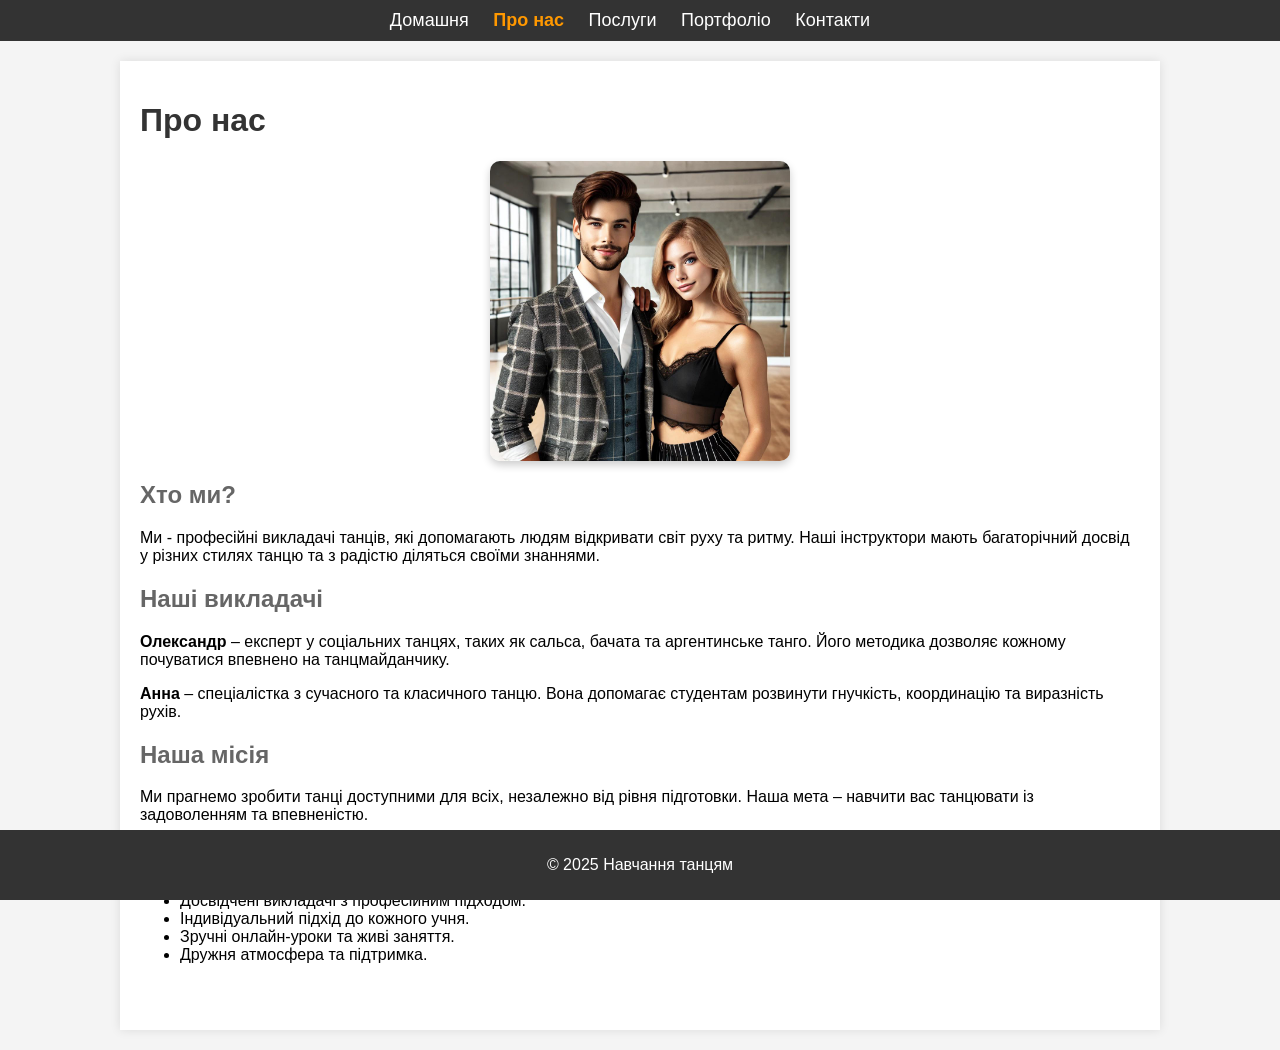
==== about.html @ e647d956 "Add code for about" ====
<!DOCTYPE html>
<html lang="uk">
<head>
    <meta charset="UTF-8">
    <meta name="viewport" content="width=device-width, initial-scale=1.0">
    <title>Про нас</title>
    <link rel="stylesheet" href="styles.css">
</head>
<body>

<header>
    <nav>
        <ul>
            <li><a href="index.html">Домашня</a></li>
            <li><a href="about.html" class="active">Про нас</a></li>
            <li><a href="services.html">Послуги</a></li>
            <li><a href="portfolio.html">Портфоліо</a></li>
            <li><a href="contacts.html">Контакти</a></li>
        </ul>
    </nav>
</header>

<div class="content">
    <h1>Про нас</h1>
    
    <img src="photo/dance-teachers.jpg" alt="Наші викладачі танців" class="team-photo">

    <h2>Хто ми?</h2>
    <p>Ми - професійні викладачі танців, які допомагають людям відкривати світ руху та ритму. Наші інструктори мають багаторічний досвід у різних стилях танцю та з радістю діляться своїми знаннями.</p>

    <h2>Наші викладачі</h2>
    <p><strong>Олександр</strong> – експерт у соціальних танцях, таких як сальса, бачата та аргентинське танго. Його методика дозволяє кожному почуватися впевнено на танцмайданчику.</p>
    <p><strong>Анна</strong> – спеціалістка з сучасного та класичного танцю. Вона допомагає студентам розвинути гнучкість, координацію та виразність рухів.</p>

    <h2>Наша місія</h2>
    <p>Ми прагнемо зробити танці доступними для всіх, незалежно від рівня підготовки. Наша мета – навчити вас танцювати із задоволенням та впевненістю.</p>

    <h2>Чому обирають нас?</h2>
    <ul>
        <li>Досвідчені викладачі з професійним підходом.</li>
        <li>Індивідуальний підхід до кожного учня.</li>
        <li>Зручні онлайн-уроки та живі заняття.</li>
        <li>Дружня атмосфера та підтримка.</li>
    </ul>
</div>

<footer class="footer">
    <p>&copy; 2025 Навчання танцям </p>
</footer>

</body>
</html>
---- styles.css ----
body {
    font-family: Arial, sans-serif;
    margin: 0;
    padding: 0;
    background-color: #f4f4f4;
}


header {
    background-color: #333;
    color: #fff;
    padding: 10px 0;
}

nav {
    text-align: center;
}

nav ul {
    list-style: none;
    padding: 0;
    margin: 0;
}

nav ul li {
    display: inline;
    margin-right: 20px;
}

nav ul li a {
    color: #fff;
    text-decoration: none;
    font-size: 18px;
}

nav ul li a:hover {
    text-decoration: underline;
}


.content {
    padding: 20px;
    background-color: #fff;
    margin: 20px auto;
    max-width: 1000px;
    box-shadow: 0 0 10px rgba(0, 0, 0, 0.1);
    padding-bottom: 50px;
}

h1 {
    color: #333;
}

h2 {
    color: #666;
}


img {
    margin: 10px;
    border-radius: 5px;
}


.footer {
    background-color: #333;
    color: #fff;
    text-align: center;
    padding: 10px 0;
    position: fixed;
    width: 100%;
    bottom: 0;
    margin-top: 50px;
}


.team-photo {
    display: block;
    max-width: 100%;
    height: 300px; 
    width: auto;
    margin: 20px auto;
    border-radius: 10px;
    box-shadow: 0 4px 8px rgba(0, 0, 0, 0.2);
    object-fit: cover; 
}

nav ul li a.active {
    font-weight: bold;
    color: #ff9800; /* Колір для активного посилання */
}
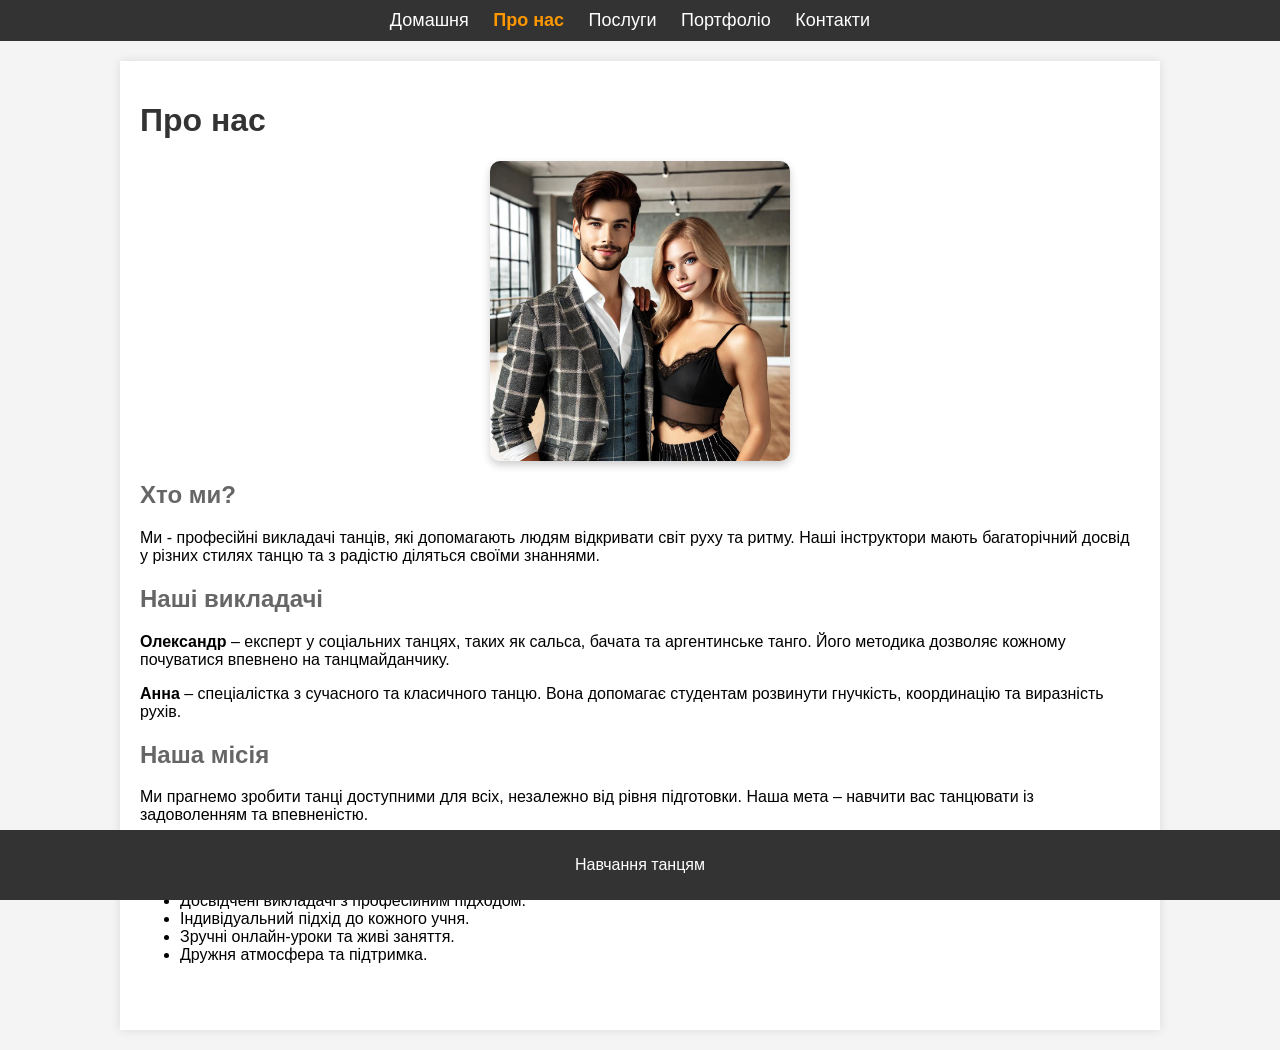
==== commit 843d56a7: "Add media request" ====
--- a/about.html
+++ b/about.html
@@ -1,8 +1,6 @@
 <!DOCTYPE html>
 <html lang="uk">
 <head>
-    <meta charset="UTF-8">
-    <meta name="viewport" content="width=device-width, initial-scale=1.0">
     <title>Про нас</title>
     <link rel="stylesheet" href="styles.css">
 </head>
@@ -21,21 +19,21 @@
 </header>
 
 <div class="content">
-    <h1>Про нас</h1>
+    <h1 class="fade-in">Про нас</h1>
     
-    <img src="photo/dance-teachers.jpg" alt="Наші викладачі танців" class="team-photo">
+    <img  src="photo/dance-teachers.jpg" alt="Наші викладачі танців" class="team-photo">
 
-    <h2>Хто ми?</h2>
-    <p>Ми - професійні викладачі танців, які допомагають людям відкривати світ руху та ритму. Наші інструктори мають багаторічний досвід у різних стилях танцю та з радістю діляться своїми знаннями.</p>
+    <h2 class="fade-in">Хто ми?</h2>
+    <p class="fade-in">Ми - професійні викладачі танців, які допомагають людям відкривати світ руху та ритму. Наші інструктори мають багаторічний досвід у різних стилях танцю та з радістю діляться своїми знаннями.</p>
 
-    <h2>Наші викладачі</h2>
-    <p><strong>Олександр</strong> – експерт у соціальних танцях, таких як сальса, бачата та аргентинське танго. Його методика дозволяє кожному почуватися впевнено на танцмайданчику.</p>
-    <p><strong>Анна</strong> – спеціалістка з сучасного та класичного танцю. Вона допомагає студентам розвинути гнучкість, координацію та виразність рухів.</p>
+    <h2 class="fade-in">Наші викладачі</h2>
+    <p class="fade-in"><strong>Олександр</strong> – експерт у соціальних танцях, таких як сальса, бачата та аргентинське танго. Його методика дозволяє кожному почуватися впевнено на танцмайданчику.</p>
+    <p class="fade-in"><strong>Анна</strong> – спеціалістка з сучасного та класичного танцю. Вона допомагає студентам розвинути гнучкість, координацію та виразність рухів.</p>
 
-    <h2>Наша місія</h2>
-    <p>Ми прагнемо зробити танці доступними для всіх, незалежно від рівня підготовки. Наша мета – навчити вас танцювати із задоволенням та впевненістю.</p>
+    <h2 class="fade-in">Наша місія</h2>
+    <p class="fade-in">Ми прагнемо зробити танці доступними для всіх, незалежно від рівня підготовки. Наша мета – навчити вас танцювати із задоволенням та впевненістю.</p>
 
-    <h2>Чому обирають нас?</h2>
+    <h2 class="fade-in">Чому обирають нас?</h2>
     <ul>
         <li>Досвідчені викладачі з професійним підходом.</li>
         <li>Індивідуальний підхід до кожного учня.</li>
@@ -45,7 +43,7 @@
 </div>
 
 <footer class="footer">
-    <p>&copy; 2025 Навчання танцям </p>
+    <p> Навчання танцям </p>
 </footer>
 
 </body>
--- a/styles.css
+++ b/styles.css
@@ -6,6 +6,36 @@
     background-color: #f4f4f4;
 }
 
+.fade-in {
+    opacity: 0;
+    transform: translateY(-30px);
+    animation: fadeIn 1.5s ease-out forwards;
+}
+
+
+h1.fade-in {
+    animation-delay: 0.3s;
+}
+
+p.fade-in {
+    animation-delay: 0.6s;
+}
+
+@keyframes fadeIn {
+    from {
+        opacity: 0;
+        transform: translateY(-30px);
+    }
+    to {
+        opacity: 1;
+        transform: translateY(0);
+    }
+}
+
+.contact-card:hover {
+    background: #e3f2fd;
+    transform: scale(1.05);
+}
 
 header {
     background-color: #333;
@@ -88,5 +118,111 @@
 
 nav ul li a.active {
     font-weight: bold;
-    color: #ff9800; /* Колір для активного посилання */
-}+    color: #ff9800; 
+}
+
+
+.contact-container {
+    display: flex;
+    justify-content: space-around;
+    margin-bottom: 20px;
+}
+
+.contact-card {
+    background: #f8f8f8;
+    padding: 20px;
+    border-radius: 10px;
+    box-shadow: 0 4px 8px rgba(0, 0, 0, 0.2);
+    width: 45%;
+}
+
+.contact-card h3 {
+    color: #007bff;
+}
+
+.contact-card ul {
+    list-style: none;
+    padding: 0;
+}
+
+.contact-card ul li {
+    margin: 5px 0;
+}
+
+.contact-card a {
+    color: #007bff;
+    text-decoration: none;
+}
+
+.contact-card a:hover {
+    text-decoration: underline;
+}
+
+.gallery {
+    display: flex;
+    flex-wrap: wrap;
+    gap: 15px;
+    justify-content: center; 
+    padding: 20px;
+}
+
+.gallery-item {
+    width: 250px;
+    height: 320px; 
+    display: flex;
+    flex-direction: column;
+    align-items: center;
+    justify-content: center; 
+    text-align: center;
+    border: 1px solid #ddd;
+    border-radius: 8px;
+    padding: 10px;
+    background: #f9f9f9;
+    overflow: hidden;
+}
+
+.gallery-item img {
+    width: 100%;
+    height: 200px;
+    object-fit: cover; 
+    border-radius: 5px;
+}
+
+.gallery-item p {
+    font-size: 14px;
+    color: #555;
+    margin-top: 10px;
+}
+
+@media (max-width: 768px) {
+    .contact-container {
+        flex-direction: column;
+        align-items: center;
+    }
+    
+    .contact-card {
+        width: 80%;
+    }
+
+    .gallery {
+        flex-direction: column;
+    }
+
+    .gallery-item {
+        width: 90%;
+    }
+
+    nav ul {
+        display: flex;
+        flex-direction: column;
+        align-items: center;
+    }
+
+    nav ul li {
+        margin-bottom: 10px;
+    }
+
+    .footer {
+        position: relative;
+    }
+}
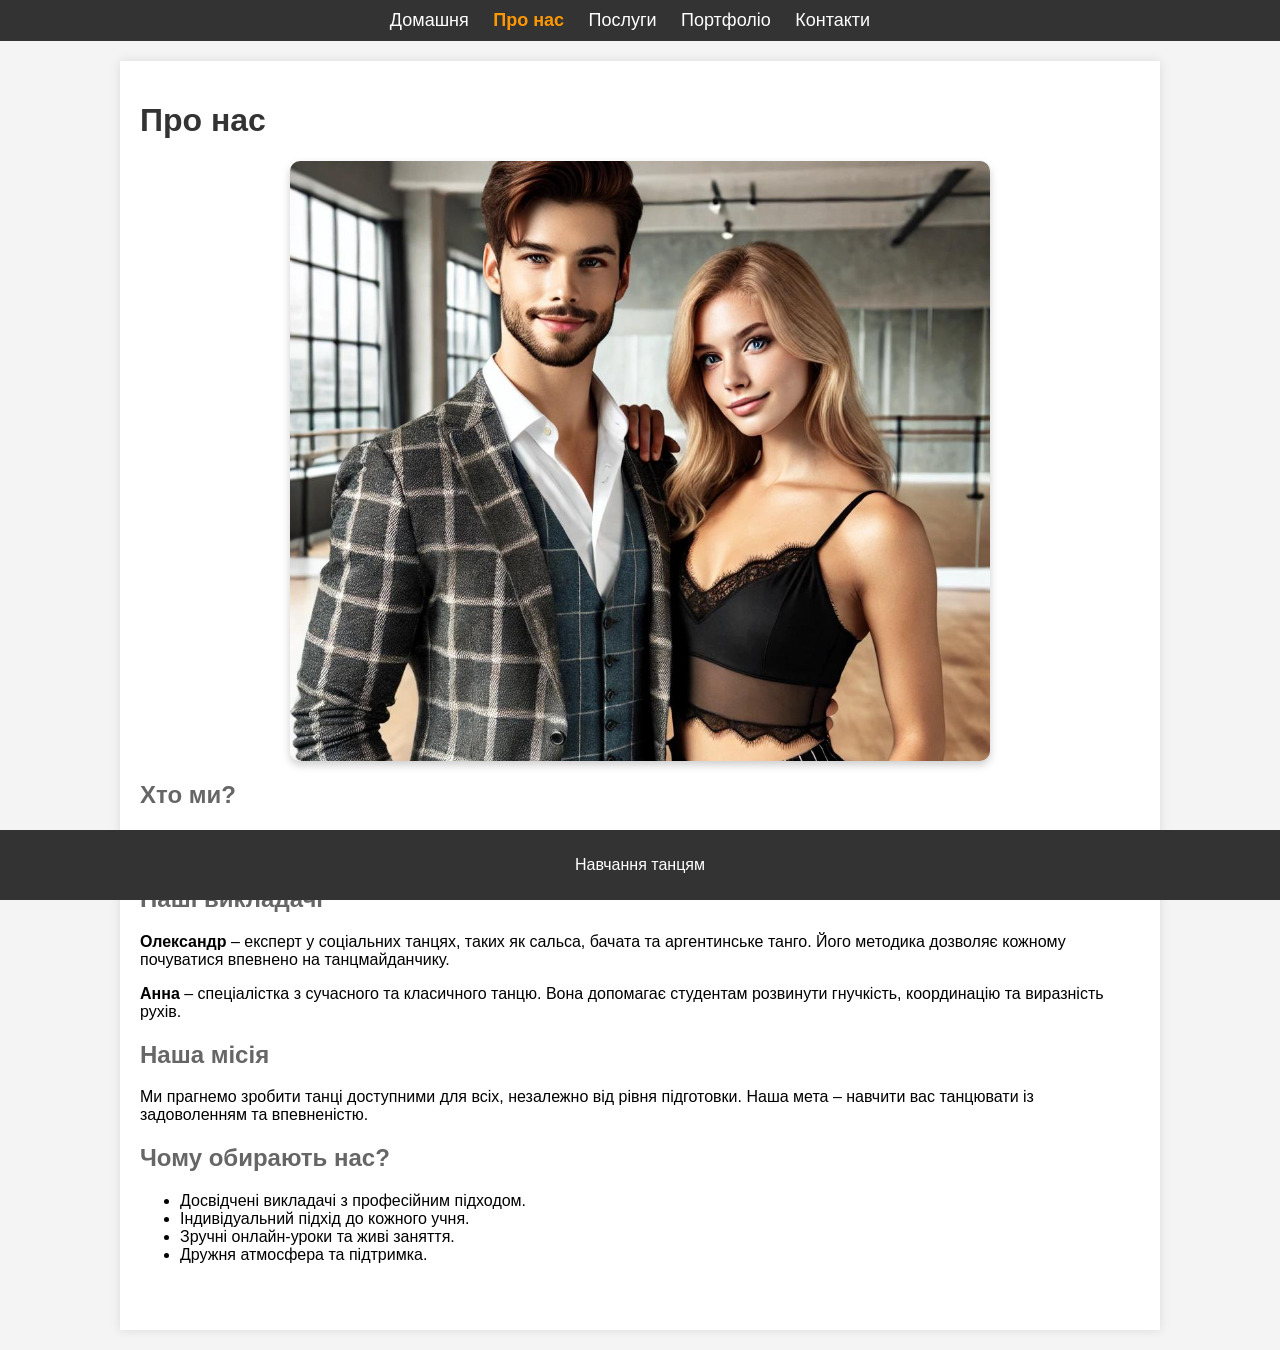
==== commit 8ee34c3a: "Add adaptation and finished the project" ====
--- a/about.html
+++ b/about.html
@@ -1,4 +1,5 @@
 <!DOCTYPE html>
+<meta name="viewport" content="width=device-width, initial-scale=1.0">
 <html lang="uk">
 <head>
     <title>Про нас</title>
--- a/styles.css
+++ b/styles.css
@@ -19,6 +19,17 @@
 
 p.fade-in {
     animation-delay: 0.6s;
+}
+
+@keyframes fadeInImage {
+    from {
+        opacity: 0;
+        transform: translateY(20px);
+    }
+    to {
+        opacity: 1;
+        transform: translateY(0);
+    }
 }
 
 @keyframes fadeIn {
@@ -108,12 +119,14 @@
 .team-photo {
     display: block;
     max-width: 100%;
-    height: 300px; 
-    width: auto;
+    height: 600px; 
+    width: 700px;
     margin: 20px auto;
     border-radius: 10px;
     box-shadow: 0 4px 8px rgba(0, 0, 0, 0.2);
     object-fit: cover; 
+    opacity: 0; 
+    animation: fadeInImage 1.2s ease-out forwards;
 }
 
 nav ul li a.active {
@@ -179,6 +192,8 @@
     padding: 10px;
     background: #f9f9f9;
     overflow: hidden;
+    opacity: 0; 
+    animation: fadeInImage 1.2s ease-out forwards;
 }
 
 .gallery-item img {
